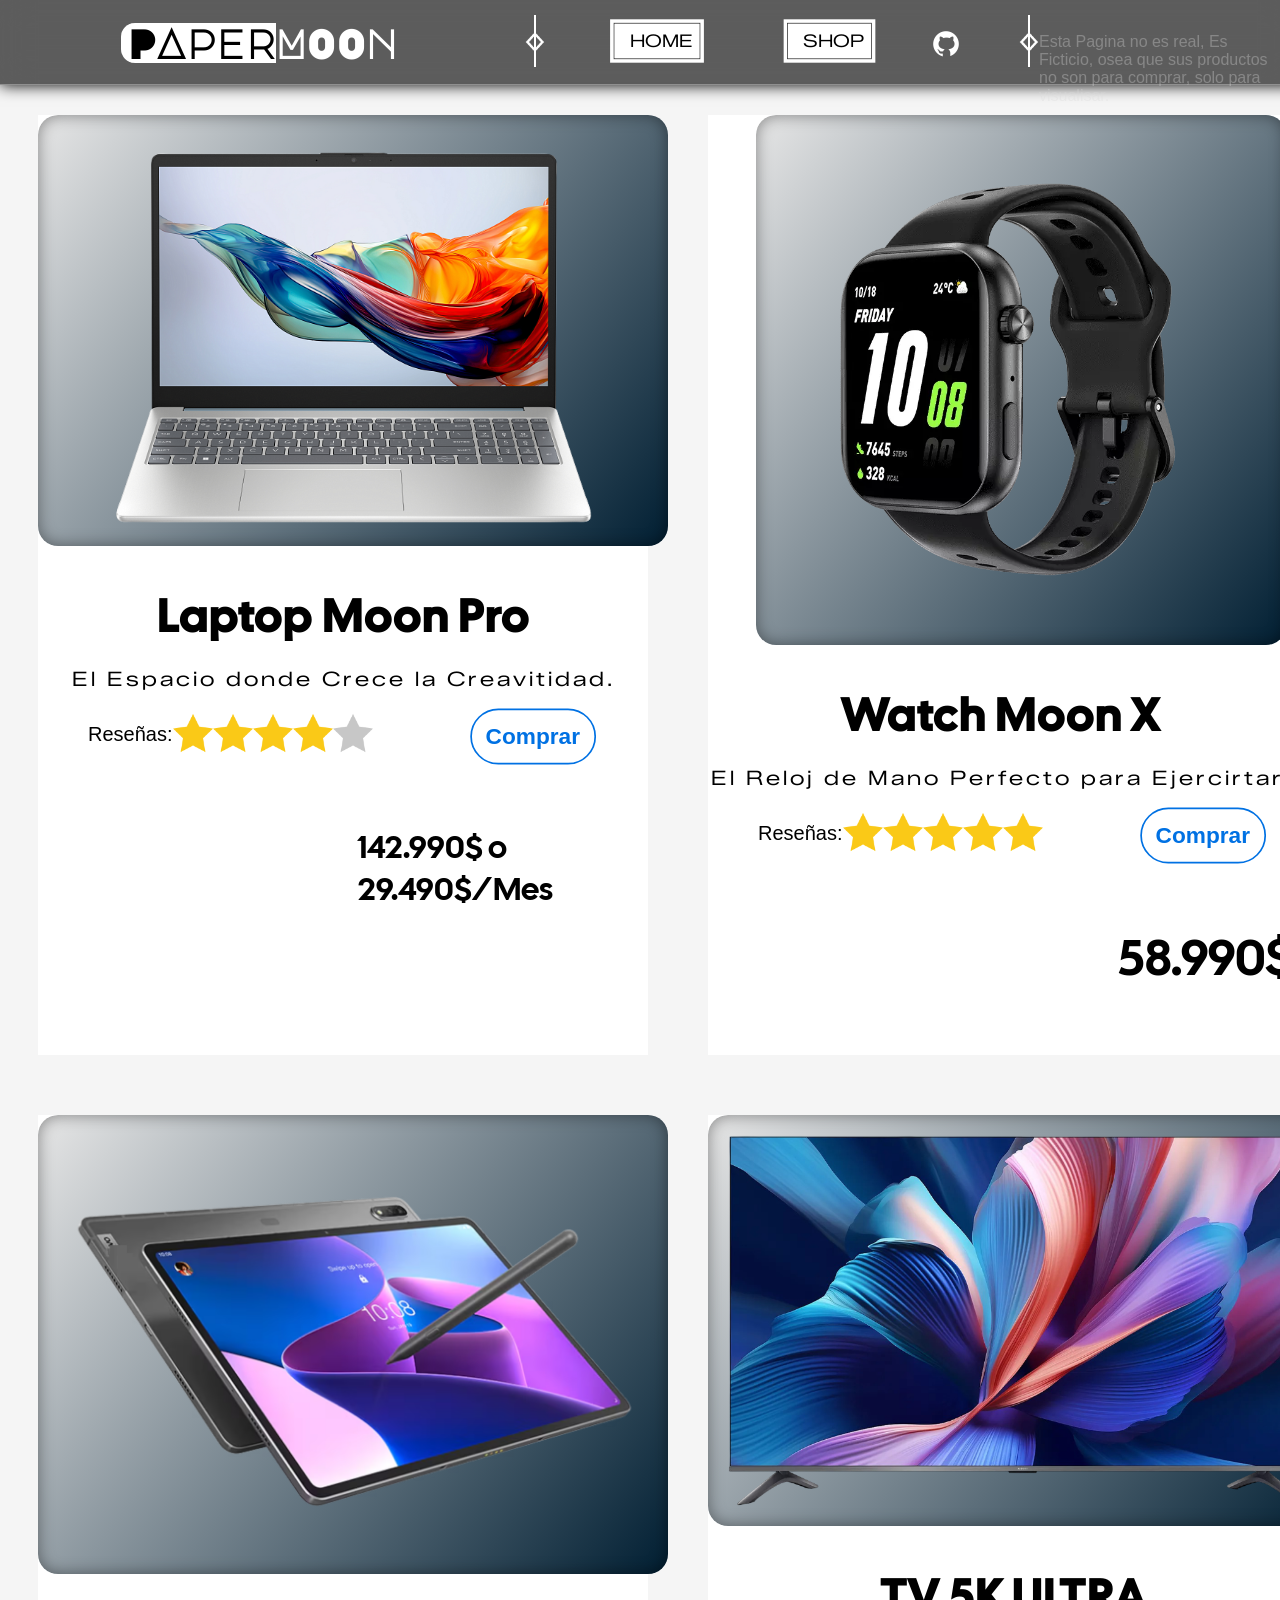
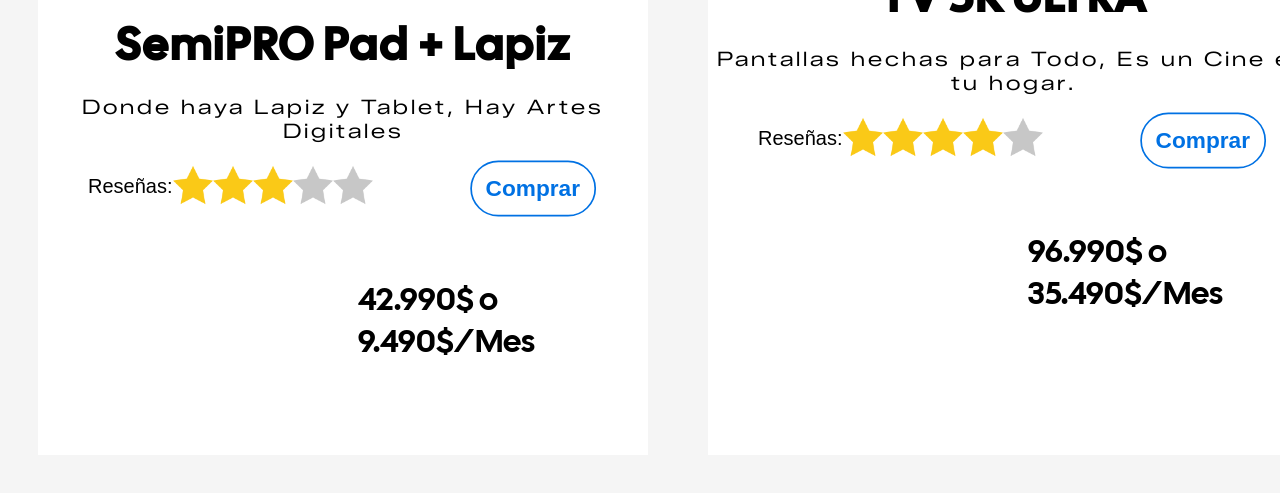
==== page-tienda.html @ 9b8dfd5a "Nueva Pagina Tienda" ====
<!DOCTYPE html>
<html>
    <head>
        <link href="https://fonts.googleapis.com/css2?family=Major+Mono+Display&display=swap" rel="stylesheet">

        <link href="https://fonts.googleapis.com/css2?family=Zalando+Sans+Expanded:ital,wght@0,200..900;1,200..900&display=swap" rel="stylesheet">

        <link href="https://fonts.googleapis.com/css2?family=Cal+Sans&display=swap" rel="stylesheet">

        <meta charset="UTF-8">
        <title>Paper Moon - Shop</title>
        <link rel="stylesheet" href="style-tienda.css">
        <link rel="icon" type="image/x-icon" href="Images/Logo-PAPERMOON.ico">
    </head>
    <body id="body">
        <div class="Blur-Background-Effect"></div>
        <header class="HeaderStyle">

            <h2 class="TitleStyle"><a id="PAPERstyle">PAper</a>MOOn</h2> 

            <div id="HRvertical" style="margin-left: 120px;">
                <img style="margin-left: 9px; margin-top: 38px;" src="Images/detalleTrianguloHR.png" width="20px">
                <div id="line-style-top"></div>
            </div>

            <a href="index.html" class="LINKBUTTONstyle">HOME</a>

            <a href="page-tienda.html" class="LINKBUTTONstyle">SHOP</a>

            <a href="https://github.com/MaxPyxel"><img src="Images/GitHub_Logo.png" width="32px" id="icongithub"></a>

            <div id="HRvertical" style="margin-left: 120px;">
                <img style="margin-left: 9px; margin-top: 38px;" src="Images/detalleTrianguloHR.png" width="20px">
                <div id="line-style-top"></div>
            </div>

            <p style="color: #d8d8d856; margin-top: 40px;">Esta Pagina no es real, Es Ficticio, osea que sus productos no son para comprar, solo para visualisar.</p>
        </header>

        <div class="AIRE"></div>

        <div id="display-horizontal-vendidos-div">
            <div class="Box-Producto">
                <div class="centralizador-images">
                    <img class="image-producto" src="Images/icon-objet-novedades-1.png" width="590px">
                </div>
                <h2 class="title-se-top">Laptop Moon Pro</h2>
                <p class="desc-p-div">El Espacio donde Crece la Creavitidad.</p>
    
                <div class="Reseña">
                    <p class="Reseña-p">Reseñas:</p>
    
                    <img src="Images/star.png" width="40px" height="40px">
                    <img src="Images/star.png" width="40px" height="40px">
                    <img src="Images/star.png" width="40px" height="40px">
                    <img src="Images/star.png" width="40px" height="40px">
                    <img src="Images/star.png" width="40px" height="40px" style="filter: saturate(0%);">
    
                </div>
    
                <button class="button-comprar-novedades" onclick="alert('El Producto Viene en Camino C:')">Comprar</button>
    
                <h1 class="preci-novedades-div">142.990$ o 29.490$/Mes</h1>
            </div>

            <div class="Box-Producto">
                <div class="centralizador-images" style="width: 490px;">
                    <img class="image-producto" src="Images/icon-objet-novedades-2.png" width="490px">
                </div>
                <h2 class="title-se-top">Watch Moon X</h2>
                <p class="desc-p-div">El Reloj de Mano Perfecto para Ejercirtar.</p>
    
                <div class="Reseña">
                    <p class="Reseña-p">Reseñas:</p>
    
                    <img src="Images/star.png" width="40px" height="40px">
                    <img src="Images/star.png" width="40px" height="40px">
                    <img src="Images/star.png" width="40px" height="40px">
                    <img src="Images/star.png" width="40px" height="40px">
                    <img src="Images/star.png" width="40px" height="40px">
    
                </div>
    
                <button class="button-comprar-novedades" onclick="alert('El Producto Viene en Camino C:')">Comprar</button>
    
                <h1 class="preci-novedades-div" style="font-size: 50px; margin-left: 410px;">58.990$</h1>
            </div>
        </div>

        <div id="display-horizontal-vendidos-div">
            <div class="Box-Producto">
                <div class="centralizador-images">
                    <img class="image-producto" src="Images/icon-objet-novedades-3.png" width="590px">
                </div>
                <h2 class="title-se-top">SemiPRO Pad + Lapiz</h2>
                <p class="desc-p-div">Donde haya Lapiz y Tablet, Hay Artes Digitales</p>
    
                <div class="Reseña">
                    <p class="Reseña-p">Reseñas:</p>
    
                    <img src="Images/star.png" width="40px" height="40px">
                    <img src="Images/star.png" width="40px" height="40px">
                    <img src="Images/star.png" width="40px" height="40px">
                    <img src="Images/star.png" width="40px" height="40px" style="filter: saturate(0%);">
                    <img src="Images/star.png" width="40px" height="40px" style="filter: saturate(0%);">
    
                </div>
    
                <button class="button-comprar-novedades" onclick="alert('El Producto Viene en Camino C:')">Comprar</button>
    
                <h1 class="preci-novedades-div">42.990$ o 9.490$/Mes</h1>
            </div>

            <div class="Box-Producto">
                <div class="centralizador-images">
                    <img class="image-producto" src="Images/objet-3-images.png" width="590px">
                </div>
                <h2 class="title-se-top">TV 5K ULTRA</h2>
                <p class="desc-p-div">Pantallas hechas para Todo, Es un Cine en tu hogar.</p>
    
                <div class="Reseña">
                    <p class="Reseña-p">Reseñas:</p>
    
                    <img src="Images/star.png" width="40px" height="40px">
                    <img src="Images/star.png" width="40px" height="40px">
                    <img src="Images/star.png" width="40px" height="40px">
                    <img src="Images/star.png" width="40px" height="40px">
                    <img src="Images/star.png" width="40px" height="40px" style="filter: saturate(0%);">
    
                </div>
    
                <button class="button-comprar-novedades" onclick="alert('El Producto Viene en Camino C:')">Comprar</button>
    
                <h1 class="preci-novedades-div">96.990$ o 35.490$/Mes</h1>
            </div>
        </div>
    </body>
</html>
---- style-tienda.css ----
.HeaderStyle {
    background-color: rgba(0, 0, 0, 0.623);
    width: 100%;
    height: 90px;
    border-bottom: 1px black;
    padding: 1px;
    padding-right: 15px;
    margin-top: -8px;
    margin-left: -8px;
    box-shadow: 0 0 15px black;
    position: fixed;
    display: inline-flex;
    z-index: 2;
    border-bottom: 0.1px solid rgba(255, 255, 255, 0.315);
}

.Blur-Background-Effect {
    background-color: rgba(0, 0, 0, 0);
    backdrop-filter: blur(16px);
    z-index: 1;
    position: fixed;
    width: 100%;
    height: 90px;
    padding: 1px;
    padding-right: 15px;
    margin-top: -8px;
    margin-left: -8px;
}

.TitleStyle {
    color: white;
    font-family: "Major Mono Display", sans-serif;
    margin-left: 120px;
    margin-top: 30px;
    font-size: 40px;
    display: inline-flex;
}

#HRvertical {
    width: 40px;
    height: 60px;
    margin-left: 50px;
    position: relative;
    display: inline-flex;
}

#PAPERstyle {
    background-color: white;
    height: 40px;
    color: black;
    border-bottom-left-radius: 14px;
    border-top-left-radius: 14px;
    border-left: 5px solid white;
}

.LINKBUTTONstyle {
    background-color: white;
    color: black;
    width: 107px;
    height: 30px;
    padding: 10px;
    border: 1px solid black;
    outline: 5px solid white;
    text-align: center;
    font-size: 25px;
    font-family: "Zalando Sans Expanded", sans-serif;
    text-decoration: none;
    cursor: pointer;
    margin-top: 22px;
    margin-left: 50px;
    padding-left: 22px;
    transition: ease 0.12s, font-weight 0.26s, outline-width 0.02s;
    display: inline-flex;
    scale: calc(0.7);
}

.LINKBUTTONstyle:hover {
    outline-width: 11px;
    outline-style: double;
    color: white;
    background-color: black;
    border-radius: 2px;
}

.LINKBUTTONstyle:active {
    background-color: white;
    color: black;
    outline-width: 2px;
}

#body {
    background-color: #f5f5f5;
    font-family: Arial, Helvetica, sans-serif;
    color: black;
}

#line-style-top {
    width: 2px;
    height: 52px;
    position: absolute;
    background-color: white;
    margin-top: 22px;
    margin-left: 18px;
}

#icongithub {
    margin-left: 40px;
    margin-top: 35px;
    position: absolute;
}

.AIRE {
    width: 100%;
    height: 83px;
    padding: 1px;
    padding-right: 15px;
    margin-top: -8px;
    margin-left: -8px;
}

.title-se-top {
    font-family: "Cal Sans", sans-serif;
    letter-spacing: 2px;
    font-size: 45px;
    text-align: center;
    width: 100%;
    height: 40px;
    margin-bottom: 40px;
}

.Box-Producto {
    background-color: white;
    width: 50%;
    height: 940px;
    margin: 30px;
    cursor: pointer;
    transition: all 0.22s ease-in-out;
}

.Box-Producto:hover {
    scale: calc(0.98);
}

.image-producto {
    background-image: linear-gradient(-52deg, #011f33, #e6e6e6);
    border-radius: 20px;
    box-shadow: 0 0 16px rgba(0, 0, 0, 0.425) inset;
    padding: 20px;
}

.centralizador-images {
    margin: 0 auto;
    width: 610px;
}

.desc-p-div {
    font-size: 20px;
    width: 100%;
    text-align: center;
    letter-spacing: 3px;
    font-family: "Zalando Sans Expanded", sans-serif;
}

.Reseña-p {
    font-size: 20px;
    margin-top: 10px;
}

.Reseña {
    display: inline-flex;
    margin-left: 50px;
}

.button-comprar-novedades {
    background-color: #00000000;
    outline: #0071E3 solid 1px;
    font-weight: bolder;
    color: #0071E3;
    border-radius: 25px;
    border: none;
    padding: 8px;
    cursor: pointer;
    transition: all ease 0.22s;
    margin-left: 120px;
    margin-top: 10px;
    height: 31px;
    scale: calc(1.7);
}

.button-comprar-novedades:hover {
    background-color: #0071E3;
    outline: transparent solid 1px;
    color: white;
    font-weight: normal;
}

.button-comprar-novedades:active {
    background-color: #00000000;
    outline: #0071E3 solid 1px;
    color: #0071E3;
    scale: calc(0.95);
}

.preci-novedades-div {
    font-weight: lighter;
    font-family: "Cal Sans", fantasy;
    margin-top: 60px;
    margin-left: 320px;
}

#display-horizontal-vendidos-div {
    width: 100%;
    height: 100%;
    display: inline-flex;
}
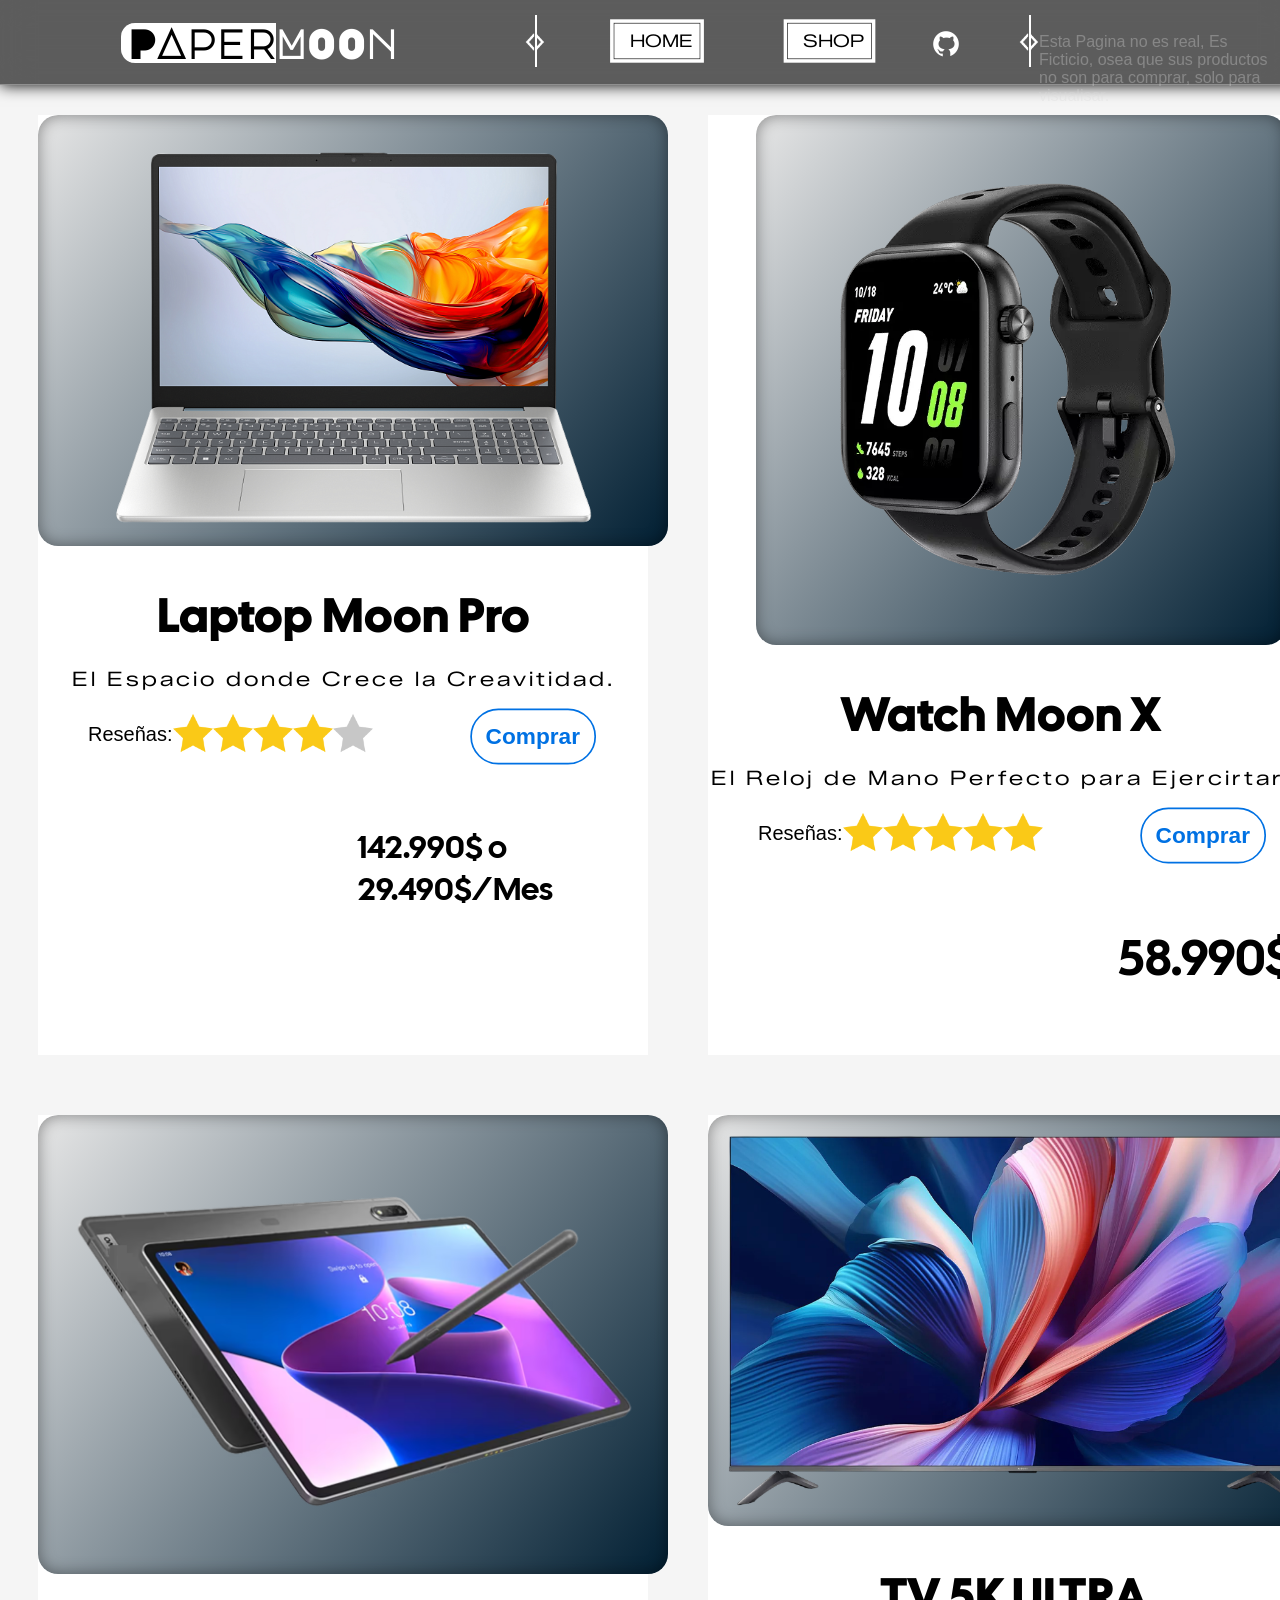
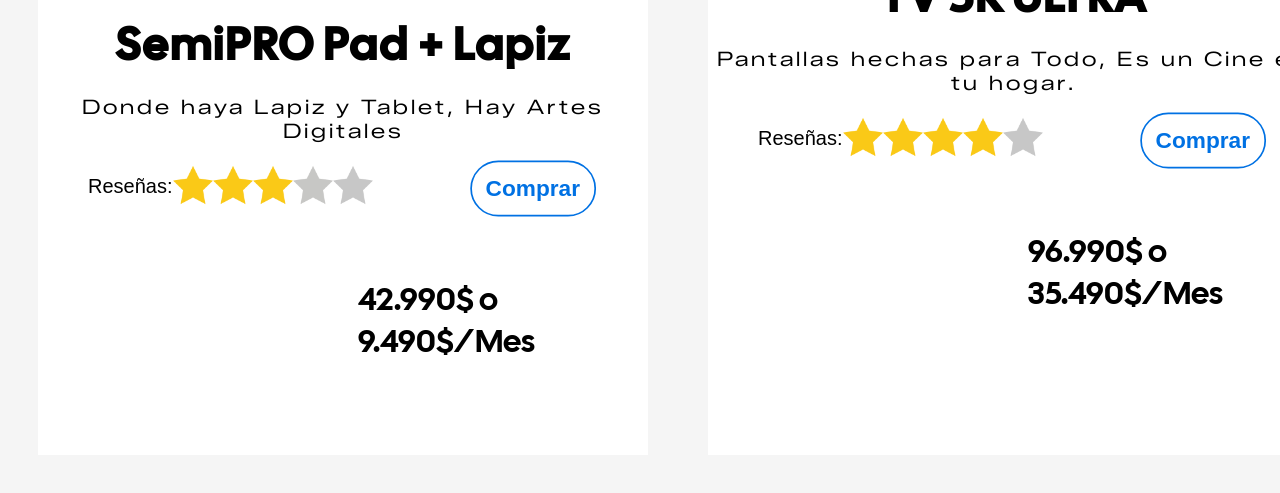
==== commit ab22e9c7: "Pagina Nueva" ====
--- a/page-tienda.html
+++ b/page-tienda.html
@@ -101,7 +101,7 @@
                     <img src="Images/star.png" width="40px" height="40px">
                     <img src="Images/star.png" width="40px" height="40px">
                     <img src="Images/star.png" width="40px" height="40px">
-                    <img src="Images/star.png" width="40px" height="40px" style="filter: saturate(0%);">
+                    <img src="Images/star.png" width="40px" height="40px" style="filter: saturate(1%);">
                     <img src="Images/star.png" width="40px" height="40px" style="filter: saturate(0%);">
     
                 </div>
--- a/style-tienda.css
+++ b/style-tienda.css
@@ -100,7 +100,7 @@
     position: absolute;
     background-color: white;
     margin-top: 22px;
-    margin-left: 18px;
+    margin-left: 18.5px;
 }
 
 #icongithub {
